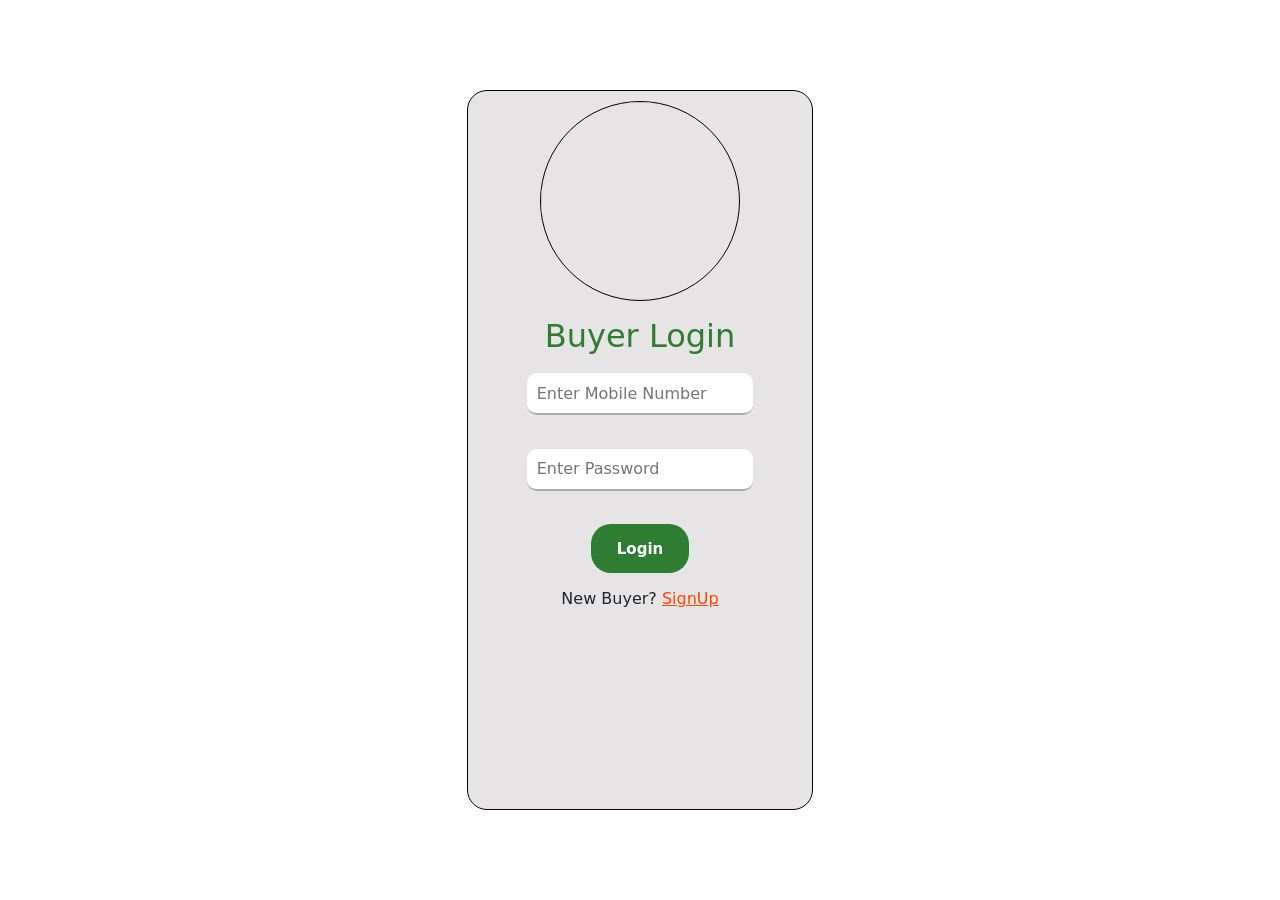
==== buyer-login.html @ a08c79b2 "Add files via upload" ====
<html>
<head>
    <link rel="stylesheet" type="text/css" href="css/style.css"/>
<link rel="stylesheet" type="text/css" href="css/bootstrap.css"/>
<link rel="stylesheet" type="text/css" href="css/bootstrap-grid.css"/>
<link rel="stylesheet" type="text/css" href="css/bootstrap-reboot.css"/>
<link rel="stylesheet" type="text/css" href="css/bootstrap-utilities.css"/>
<link rel="stylesheet" href="https://cdn.jsdelivr.net/npm/bootstrap-icons@1.11.3/font/bootstrap-icons.min.css">
<script type="text/javascript" src="js/bootstrap.bundle.js"></script>


    <title>Buyer Login</title>
    <style>
    .formm
        {
            width: 27%;
            border: 1px solid #000000;
            border-radius: 20px;
            padding: 10px;
            background-color:rgb(230, 228, 228);
            margin-top:90px;
            height:80%;

        }

        .loginbtn
        {
            width:30%;
            border:none;
            background:#2E7D32;
            border-radius: 20px;
            font-size: 15px;
            height: 7%;
            font-weight: bold;
            font-style:normal;
            color:white;
            margin-top: 3%;
        }
        .inputtype
        {
            width:70%;
            height: 6%;
            padding:10px;
            border:none;
            border-radius: 10px;
            border-bottom: 2px solid #aaa;
            margin-top: 3%;
        }
        .circle-img img {
      width: 100%;
      height: 100%;
      object-fit: cover;
    }
    .formm h4{
        font-size:medium;
        margin-top:5%;
    }

    </style>
</head>
<body>
    <center>
    <form name="f1" class="formm" method="post">
         
        <center><img src="assets/images/buyersnap.jpg" align="bottom" class="circle-img" style="height:200px;width:200px;border:1px solid black;"></center>
    <h2 style="color:#2E7D32;margin-top: 5%;"><center>Buyer Login</center></h2>
    <center>

    <input type="number" class="inputtype" placeholder="Enter Mobile Number" required><br><br>
    <input type="password" class="inputtype" placeholder="Enter Password" required><br><br>
    <Button class="loginbtn">Login</Button><br>
    </center>
    <h4><center>New Buyer? <a href="buyer-signup.html" style="color: orangered">SignUp</a></center></h4>
    </form>
    </center>
</body>
</html>
---- css/style.css ----
.Header
{
    Height:100px;
    background-color:rgb(230, 228, 228);
    display:flex;
    align-items: center;       /* vertical center */
  padding-left: 20px;
}
body
{
    margin:0px;
}
.Logo
{
   height:250px;
   width:auto;
 margin-top: 20px;
   
   
   
}
.Menu
{
    float:right;
    margin-right:350px;
    margin-top:60px;
    
}
.sub_menus
{
    margin-right:50px;
    text-decoration:none;
    font-size:18px;
    font-family:Times new Roman;
    padding:7px;
    color:orange;
    font-weight:bold;
    border-radius:10px ;
    
}

    /* HERO SECTION */
    .hero {
      min-height: 90vh;
      display: flex;
      align-items: center;
      padding: 60px;
      position: relative;
      overflow: hidden;
    }

    /* LEFT CONTENT */
    .hero-text h1 {
      color: #1f6b45;
      font-weight: 700;
      letter-spacing: 1px;
      margin-left:120px;
    }

    .hero-text p {
      margin-top: 15px;
      color: #333;
      max-width: 500px;
      line-height: 1.6;
      margin-left:120px;
    }

    .hero-text .btn {
      background: #ffb000;
      color: #fff;
      border-radius: 8px;
      margin-top: 20px;
      padding: 10px 22px;
      font-weight: 500;
      margin-left:120px;
    }
    

    /* RIGHT IMAGE DESIGN */
    .hero-image {
      position: relative;
      width: 420px;
      height: 420px;
    }

    .green-bg {
      position: absolute;
      width: 520px;
      height: 520px;
      background: #1f6b45;
      border-radius: 50%;
      right: -180px;
      top: -60px;
      z-index: 1;
    }

    .circle-img {
      position: relative;
      width: 360px;
      height: 360px;
      border-radius: 50%;
      border: 10px solid #2f7d4f;
      overflow: hidden;
      z-index: 2;
    }

    .circle-img img {
      width: 100%;
      height: 100%;
      object-fit: cover;
    }

    

.sign_menus
{
    text-decoration:none;
    font-size:17x;
    font-family:Times new Roman;
    padding:8px;
    font-weight:bold;
    border-radius:10px;
    color:white;
    background-color:rgb(255, 166, 0);

}
.signmenu-container
{
    position:absolute;
    top:45px;
    right:20px;

}
.sub_menus:Hover
{
 color:white;
 cursor:pointer;
}
.sign_menus:Hover
{
 background-color:green;

}
.Login
{
    width:30%;
    height:600px;
    background-color:black ;
    border-radius: 10px;
    margin:auto;
    margin-top:60px;

}
.login-items
{
    margin-left:70px;
    margin-top:20px;
    padding:8px;
    border-radius:15px;
    width:300px;

}
.login-btn
{
    /*margin:auto;*/
    margin-left:140px;
    padding:10px;
    border-radius:10px;
    width:150px;
    text-decoration:none;
    font-weight:bold;
    font-family:Times New Roman;
    font-size:20px;
    background-color: orange;

}
.signupbtn
{
    color:red;

}

.login-btn:hover
{
    background-color:green;
    cursor:pointer;
    
}
.login-signup
{
    margin-left:110px;
    font-size:18px;
    color:white;
}
.or
{
    text-align:center;
    font-size:18px;
    color:white;
}
.Google_btn
{
margin-left:70px;
border-radius:5x;
width:300px;
border-radius:10px;
padding:10px;
background-color: white;
}

.Facebook_btn
{
    margin-left:70px;
border-radius:5x;
width:300px;
border-radius:10px;
padding:10px;
background-color: rgba(108, 91, 235, 0.895);
    
}
.Orlogin
{
    text-decoration:none;
    color:black;
    text-align: center;
    font-size:14px;
    font-weight:bold;
    position:absolute;
    right:700px;
}
.glogo
{
    height:20px;
    width:20px;
    position:absolute;
    left:650px;
}
.flogo
{
    height:20px;
    width:20px;
    border-radius:22px;
    position:absolute;
    left:650px;
    
}
@media only screen and (max-width:700px) {
.Logo
{
    margin-left:10px;
    width:150px;
    height:80;
}
.Menu
{
margin:0px;   
float:right;
margin-top:60px;   
margin-right:10px;
}
.sub_menus
{
    margin-right:10px;
    font-size:11px;
    padding:5px;   
}
.sign_menus
{
    margin-right:10px;
    font-size:10px;
    padding:5px;

}
.Login
{
    width:70%;
    height:600px;
    margin:auto;
    margin-top:100px;

}
}
.Mid_container
{

  
  min-height: 500px;    
  margin-top: 50px;   
  overflow: hidden;
}
.Mid_container img{
    width: 100%;
}
.footer_container
{
    background-color:#2a634b;
    height:200px;
    width:100%;
    
}
.Ficoname
{
    float:right;
    margin-right:35%;
    color:white;
}
.Footer_sub_menus
{
   margin-top:10px;
   margin-right:10px;
   text-decoration:none;
   color:white; 
    padding:2px;
    display:inline-table;
}
.Footer_sub_menus:hover
{
    color:yellow;
}
.footer_icons
{
    height:35px;
    width:35px;
    margin-top:10%;
    margin-left:35px;
    margin-right:10px;
    
}
.footer_copyright
{
    margin-left:40%;
    color:white;
    margin-bottom:10px;

}
.Ficons
{
    float:right;
    margin-right:35%;
    color:white;
    
}
.Fmenu
{ 
    width:530px;
    margin:auto;
    color:white;
}
.fmenu_icons
{
    height:35px;
    width:35px;
    border-radius:10px;
    margin-right:20px;
}
.footer_logo
{
    margin-left:10px;
    height:25px;
    width:25px;
}
.search-input
{
    width:300px;
    position:absolute;
    top:40px;
    left:30%;
    border-radius:20px;
    height:15px;
    padding:15px;
    background:rgb(243, 243, 243);
    border:1px solid gray;
    color:black;
}
.dropdown-profile
{
    position:absolute;
    top:12px;
    margin-left:96%;

}
.dropdown-item:hover
{
    &:hover
    {
        background-color: white;
        font-size:17px;
        background-color:rgb(213, 213, 213);
    }
}
.Edit
{
    width:30%;
    height:560px;
    background-color:black ;
    border-radius: 10px;
    margin:auto;
    margin-top:100px;
    

}
.profilebox
{
  margin:15px;
  width:300px;
  border-radius:8px;
  padding:8px;
  margin-left:70px;
  background-color:black;
  border:1px solid white;
  margin-top:20px;
  color:white;
}
.update_btn
{
    padding:10px;
    margin-top:40px;
    margin-left:130px;
    border-radius:10px;
    width:200px;
    font-weight:bold;
    font-family:Times New Roman;
    font-size:16px;
    background-color: orange;
}
.label
{
    color:white;
    margin-left:70px;
    position:absolute;
    margin-bottom:0px;

}
.span
{
    color:orange;
    top:170px;
    position:absolute;
    margin-left:180px;
}
.post_container
{
    width:700px;
    height:580px;
    margin:auto;
    background-color:black;
    margin-top:100px;
    box-shadow:0px 0px 3px 1px;
    border-radius:10px;
}
.post_txtbox
{
    width:300px;
    border-radius:5px;
    padding:10px;
    background-color:black;
    color:white;
}
.lp 
{
    color:white;
}
.components
{
    margin:10px;
    padding:9px;


}
.wrap
{
    display:flex;
    flex-wrap:wrap;
}
.map
{
    height:50px;
    width:300;
    border:1px solid white;
    border-radius:5px;
    background-color: black;
}
.post-btn
{
    margin-left:500px;
    padding:10px;
    border-radius:10px;
    width:100px;
    text-decoration:none;
    font-weight:bold;
    font-family:Times New Roman;
    font-size:20px;
    background-color: orange;

}
.post-btn:hover{
    background-color:rgb(173, 117, 14);
    cursor:pointer;
}

        .section {
            padding: 50px 80px;
        
        }

        .section h2 {
            text-align: center;
            color: #1B5E20;
            margin-bottom: 40px;
        }

        .cards {
            display: flex;
            justify-content: space-around;
            flex-wrap: wrap;
        }

        .card {
            background: white;
            width: 300px;
            margin: 15px;
            border-radius: 8px;
            overflow: hidden;
            box-shadow: 0 4px 10px rgba(0,0,0,0.1);
        }

        .card img {
            width: 100%;
            height: 200px;
            object-fit: cover;
        }

        .card div {
            padding: 20px;
            text-align: center;
        }

        .card h3 {
            color: #1B5E20;
        }

        .how-it-works {
            background: rgb(230, 228, 228);
            padding: 50px 80px;
        }

        .steps {
            display: flex;
            justify-content: space-around;
            flex-wrap: wrap;
            text-align: center;
        }

        .step {
            width: 250px;
            margin: 15px;
        }
.flow-container {
      display: flex;
      flex-direction: column;
      align-items: center;
      margin-top: 50px;
    }

    .flow-box {
      width: 420px;
      padding: 18px 25px;
      text-align: center;
      color: #fff;
      font-weight: 500;
      border-radius: 40px;
      background: linear-gradient(135deg, #1f9c6c, #6ccf5a);
      box-shadow: 0 4px 10px rgba(0,0,0,0.15);
    }

    .flow-arrow {
      font-size: 32px;
      margin: 15px 0;
      color: #000;
    }

    @media (max-width: 576px) {
      .flow-box {
        width: 90%;
      }
    }
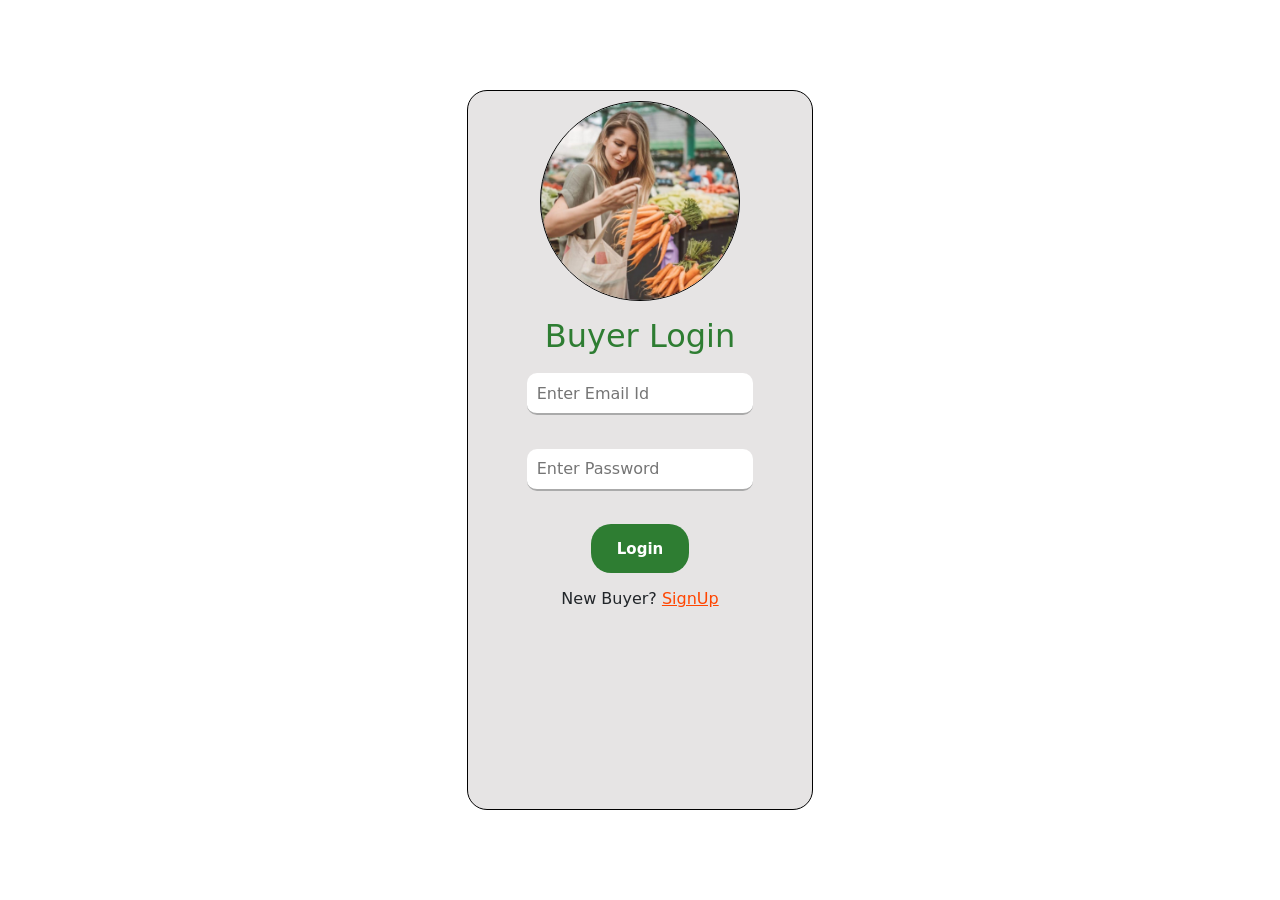
==== commit 494cf02c: "Add files via upload" ====
--- a/buyer-login.html
+++ b/buyer-login.html
@@ -66,12 +66,26 @@
     <h2 style="color:#2E7D32;margin-top: 5%;"><center>Buyer Login</center></h2>
     <center>
 
-    <input type="number" class="inputtype" placeholder="Enter Mobile Number" required><br><br>
+    <input type="email" class="inputtype" placeholder="Enter Email Id" required><br><br>
     <input type="password" class="inputtype" placeholder="Enter Password" required><br><br>
-    <Button class="loginbtn">Login</Button><br>
+    <Button class="loginbtn" type="submit">Login</Button><br>
     </center>
     <h4><center>New Buyer? <a href="buyer-signup.html" style="color: orangered">SignUp</a></center></h4>
     </form>
     </center>
+
+
+    <script type="module">
+import { buyerLogin } from "./auth.js";
+
+document.querySelector("form").addEventListener("submit", function(e){
+  e.preventDefault();
+
+  let email = document.querySelectorAll(".inputtype")[0].value;
+  let password = document.querySelectorAll(".inputtype")[1].value;
+
+  buyerLogin(email, password);
+});
+</script>
 </body>
 </html>
